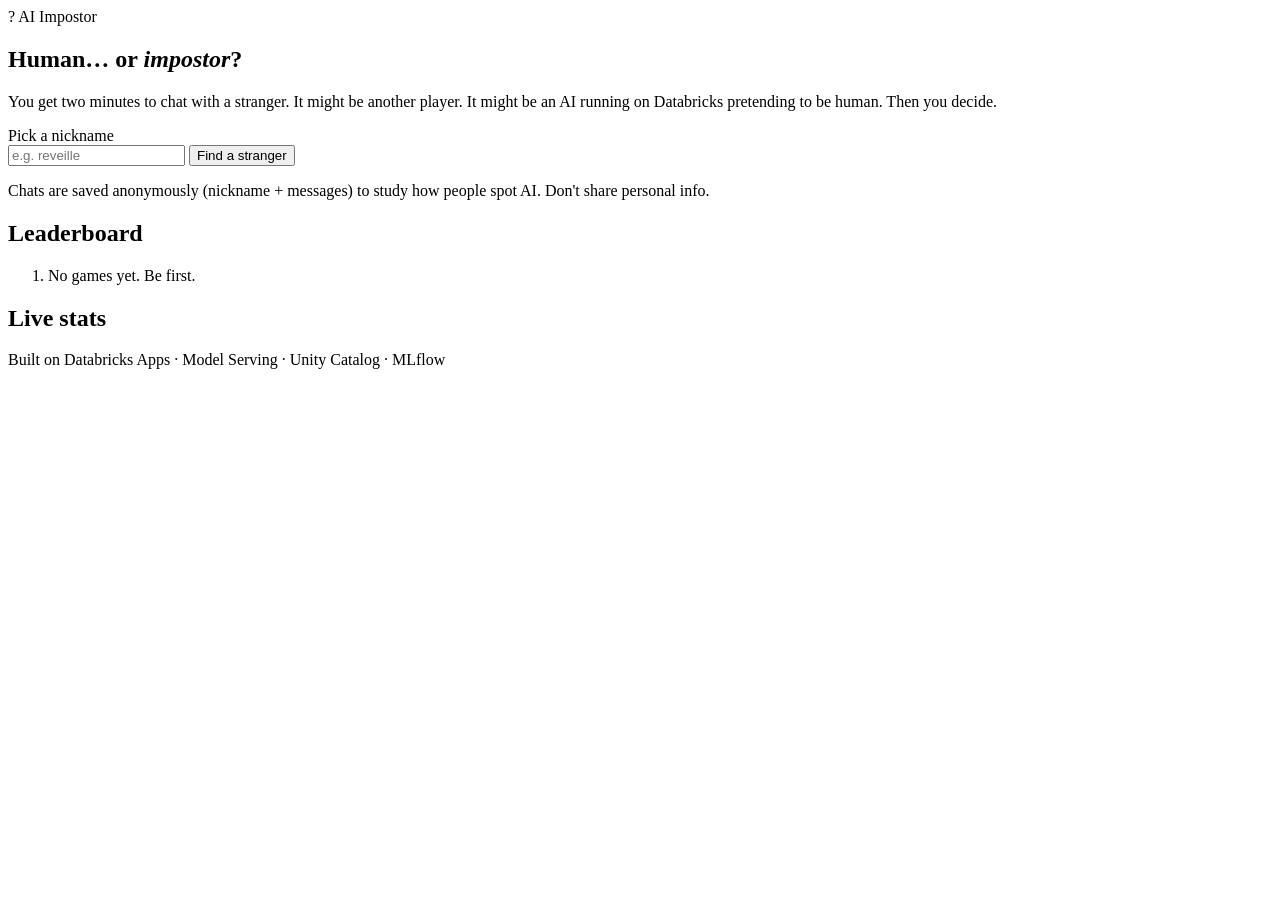
==== app/static/index.html @ b78a71f4 "feat: AI Impostor, a Turing-test chat game on Databricks Databricks App (FastAPI + chat UI) with mat" ====
<!doctype html>
<html lang="en">
<head>
  <meta charset="utf-8">
  <meta name="viewport" content="width=device-width, initial-scale=1">
  <title>AI Impostor</title>
  <link rel="stylesheet" href="/static/styles.css">
</head>
<body>
  <header class="topbar">
    <div class="brand"><span class="brand-mark" aria-hidden="true">?</span> AI Impostor</div>
    <div class="me" id="me" hidden></div>
  </header>

  <main>
    <!-- Lobby -->
    <section id="screen-lobby" class="screen">
      <div class="hero">
        <h1>Human… or <em>impostor</em>?</h1>
        <p>You get two minutes to chat with a stranger. It might be another player. It might be an AI
           running on Databricks pretending to be human. Then you decide.</p>
      </div>
      <form id="join-form" class="card join">
        <label for="nickname">Pick a nickname</label>
        <div class="row">
          <input id="nickname" maxlength="20" autocomplete="off" placeholder="e.g. reveille" required>
          <button type="submit" class="primary">Find a stranger</button>
        </div>
        <p class="hint" id="join-error" role="alert"></p>
        <p class="hint">Chats are saved anonymously (nickname + messages) to study how people spot AI. Don't share personal info.</p>
      </form>
      <div class="grid">
        <div class="card">
          <h2>Leaderboard</h2>
          <ol id="leaderboard" class="leaderboard"><li class="muted">No games yet. Be first.</li></ol>
        </div>
        <div class="card">
          <h2>Live stats</h2>
          <dl id="stats" class="stats"></dl>
          <p class="hint" id="runtime"></p>
        </div>
      </div>
    </section>

    <!-- Searching -->
    <section id="screen-search" class="screen" hidden>
      <div class="card center">
        <div class="pulse" aria-hidden="true"></div>
        <h2>Connecting you to a stranger…</h2>
        <p class="muted">Could be a person. Could be a machine.</p>
        <button id="cancel-search" class="ghost">Cancel</button>
      </div>
    </section>

    <!-- Chat + guess + result -->
    <section id="screen-game" class="screen" hidden>
      <div class="chat card">
        <div class="chat-head">
          <div><span class="dot" aria-hidden="true"></span> Stranger</div>
          <div class="timer" id="timer" aria-live="off">2:00</div>
        </div>
        <div class="progress"><div id="progress-bar"></div></div>
        <ol id="messages" class="messages" aria-live="polite"></ol>
        <form id="message-form" class="composer">
          <input id="message-input" maxlength="300" autocomplete="off" placeholder="Say something…" aria-label="Message">
          <button type="submit" class="primary">Send</button>
        </form>
        <div class="chat-foot">
          <span class="hint" id="chat-error" role="alert"></span>
          <button id="guess-early" class="link">I already know → guess now</button>
        </div>
      </div>

      <div id="guess-panel" class="card guess" hidden>
        <h2 id="guess-title">Time's up. Who were you talking to?</h2>
        <div class="choices">
          <button class="choice human" data-guess="human"><span class="emoji" aria-hidden="true">🧑</span>A human</button>
          <button class="choice ai" data-guess="ai"><span class="emoji" aria-hidden="true">🤖</span>An AI</button>
        </div>
      </div>

      <div id="result-panel" class="card result" hidden>
        <div id="result-badge" class="badge"></div>
        <h2 id="result-title"></h2>
        <p id="result-detail" class="muted"></p>
        <p id="result-points" class="points"></p>
        <div class="row center-row">
          <button id="play-again" class="primary">Play again</button>
          <button id="back-lobby" class="ghost">Lobby</button>
        </div>
      </div>
    </section>
  </main>

  <footer class="foot">Built on Databricks Apps · Model Serving · Unity Catalog · MLflow</footer>
  <script src="/static/app.js"></script>
</body>
</html>
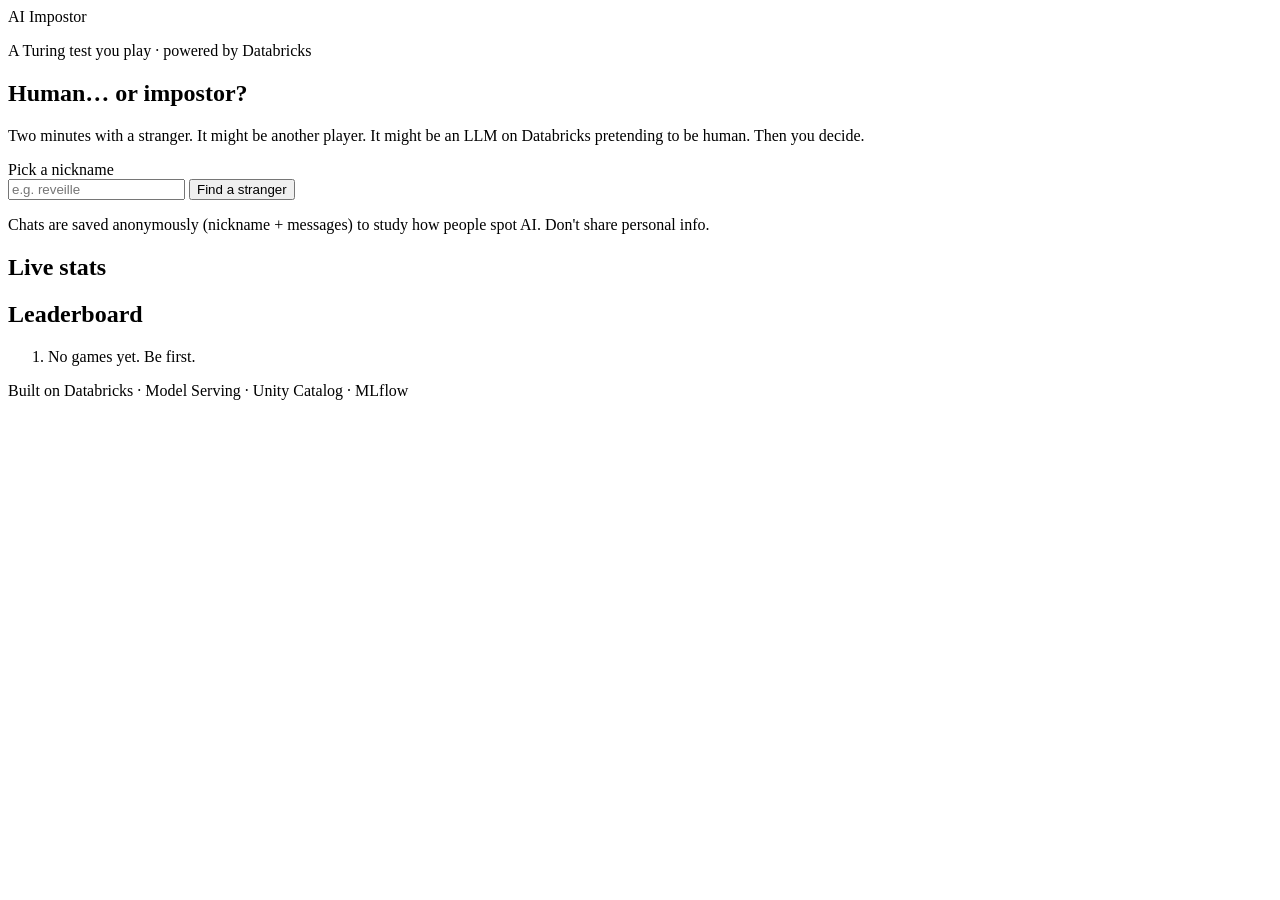
==== commit 128f6f4b: "style: restyle game and site in the Gilded Ace theme Match the TAMU Datathon casino dashboard: warm " ====
--- a/app/static/index.html
+++ b/app/static/index.html
@@ -2,97 +2,115 @@
 <html lang="en">
 <head>
   <meta charset="utf-8">
-  <meta name="viewport" content="width=device-width, initial-scale=1">
+  <meta name="viewport" content="width=device-width, initial-scale=1, viewport-fit=cover">
   <title>AI Impostor</title>
-  <link rel="stylesheet" href="/static/styles.css">
+  <link rel="preconnect" href="https://fonts.googleapis.com">
+  <link rel="preconnect" href="https://fonts.gstatic.com" crossorigin>
+  <link href="https://fonts.googleapis.com/css2?family=Manrope:wght@300;400;500;600;700;800&family=JetBrains+Mono:wght@400;500&display=swap" rel="stylesheet">
+  <link rel="stylesheet" href="static/styles.css">
 </head>
 <body>
-  <header class="topbar">
-    <div class="brand"><span class="brand-mark" aria-hidden="true">?</span> AI Impostor</div>
-    <div class="me" id="me" hidden></div>
+  <header class="topbar gutter">
+    <div class="inner bar-row">
+      <span class="brand-pill"><span class="dot" aria-hidden="true"></span>AI Impostor</span>
+      <div class="me" id="me" hidden></div>
+    </div>
   </header>
 
-  <main>
-    <!-- Lobby -->
-    <section id="screen-lobby" class="screen">
-      <div class="hero">
-        <h1>Human… or <em>impostor</em>?</h1>
-        <p>You get two minutes to chat with a stranger. It might be another player. It might be an AI
-           running on Databricks pretending to be human. Then you decide.</p>
-      </div>
-      <form id="join-form" class="card join">
-        <label for="nickname">Pick a nickname</label>
-        <div class="row">
-          <input id="nickname" maxlength="20" autocomplete="off" placeholder="e.g. reveille" required>
-          <button type="submit" class="primary">Find a stranger</button>
+  <main class="gutter">
+    <div class="inner">
+      <!-- Lobby -->
+      <section id="screen-lobby" class="screen" aria-labelledby="lobby-title">
+        <div class="hero">
+          <p class="eyebrow">A Turing test you play · powered by Databricks</p>
+          <h1 id="lobby-title">Human… or <span class="mark">impostor?</span></h1>
+          <p class="lede">Two minutes with a stranger. It might be another player. It might be an LLM on Databricks
+            pretending to be human. Then you decide.</p>
         </div>
-        <p class="hint" id="join-error" role="alert"></p>
-        <p class="hint">Chats are saved anonymously (nickname + messages) to study how people spot AI. Don't share personal info.</p>
-      </form>
-      <div class="grid">
-        <div class="card">
-          <h2>Leaderboard</h2>
-          <ol id="leaderboard" class="leaderboard"><li class="muted">No games yet. Be first.</li></ol>
+
+        <div class="lobby-grid">
+          <form id="join-form" class="card join">
+            <label for="nickname" class="eyebrow">Pick a nickname</label>
+            <div class="row">
+              <input id="nickname" maxlength="20" autocomplete="off" placeholder="e.g. reveille" required>
+              <button type="submit" class="btn yellow">Find a stranger</button>
+            </div>
+            <p class="hint wake" id="server-status" role="status" hidden>
+              <span class="spinner" aria-hidden="true"></span>Waking up the game server… this can take up to a minute on the first visit.
+            </p>
+            <p class="hint error" id="join-error" role="alert"></p>
+            <p class="hint">Chats are saved anonymously (nickname + messages) to study how people spot AI. Don't share personal info.</p>
+          </form>
+
+          <div class="card dark stats-card">
+            <h2 class="eyebrow">Live stats</h2>
+            <div id="stats" class="kpis"></div>
+            <p class="hint" id="runtime"></p>
+          </div>
+
+          <div class="card board-card">
+            <h2 class="eyebrow">Leaderboard</h2>
+            <ol id="leaderboard" class="leaderboard"><li class="muted">No games yet. Be first.</li></ol>
+          </div>
         </div>
-        <div class="card">
-          <h2>Live stats</h2>
-          <dl id="stats" class="stats"></dl>
-          <p class="hint" id="runtime"></p>
+      </section>
+
+      <!-- Searching -->
+      <section id="screen-search" class="screen" hidden>
+        <div class="card center search">
+          <div class="pulse" aria-hidden="true"></div>
+          <h2>Connecting you to a stranger…</h2>
+          <p class="muted">Could be a person. Could be a machine.</p>
+          <button id="cancel-search" class="btn">Cancel</button>
         </div>
-      </div>
-    </section>
+      </section>
 
-    <!-- Searching -->
-    <section id="screen-search" class="screen" hidden>
-      <div class="card center">
-        <div class="pulse" aria-hidden="true"></div>
-        <h2>Connecting you to a stranger…</h2>
-        <p class="muted">Could be a person. Could be a machine.</p>
-        <button id="cancel-search" class="ghost">Cancel</button>
-      </div>
-    </section>
+      <!-- Chat + guess + result -->
+      <section id="screen-game" class="screen game" hidden>
+        <div class="chat card">
+          <div class="chat-head">
+            <div class="who"><span class="live" aria-hidden="true"></span>Stranger</div>
+            <div class="timer num" id="timer" aria-live="off">2:00</div>
+          </div>
+          <div class="progress"><div id="progress-bar"></div></div>
+          <ol id="messages" class="messages" aria-live="polite"></ol>
+          <form id="message-form" class="composer">
+            <input id="message-input" maxlength="300" autocomplete="off" placeholder="Say something…" aria-label="Message">
+            <button type="submit" class="btn primary">Send</button>
+          </form>
+          <div class="chat-foot">
+            <span class="hint error" id="chat-error" role="alert"></span>
+            <button id="guess-early" class="btn link">I already know → guess now</button>
+          </div>
+        </div>
 
-    <!-- Chat + guess + result -->
-    <section id="screen-game" class="screen" hidden>
-      <div class="chat card">
-        <div class="chat-head">
-          <div><span class="dot" aria-hidden="true"></span> Stranger</div>
-          <div class="timer" id="timer" aria-live="off">2:00</div>
+        <div id="guess-panel" class="card guess" hidden>
+          <p class="eyebrow">Your verdict</p>
+          <h2 id="guess-title">Time's up. Who were you talking to?</h2>
+          <div class="choices">
+            <button class="choice human" data-guess="human"><span class="emoji" aria-hidden="true">🧑</span>A human</button>
+            <button class="choice ai" data-guess="ai"><span class="emoji" aria-hidden="true">🤖</span>An AI</button>
+          </div>
         </div>
-        <div class="progress"><div id="progress-bar"></div></div>
-        <ol id="messages" class="messages" aria-live="polite"></ol>
-        <form id="message-form" class="composer">
-          <input id="message-input" maxlength="300" autocomplete="off" placeholder="Say something…" aria-label="Message">
-          <button type="submit" class="primary">Send</button>
-        </form>
-        <div class="chat-foot">
-          <span class="hint" id="chat-error" role="alert"></span>
-          <button id="guess-early" class="link">I already know → guess now</button>
+
+        <div id="result-panel" class="card result" hidden>
+          <div id="result-badge" class="badge"></div>
+          <h2 id="result-title"></h2>
+          <p id="result-detail" class="muted"></p>
+          <p id="result-points" class="points num"></p>
+          <div class="row center-row">
+            <button id="play-again" class="btn yellow">Play again</button>
+            <button id="back-lobby" class="btn">Lobby</button>
+          </div>
         </div>
-      </div>
-
-      <div id="guess-panel" class="card guess" hidden>
-        <h2 id="guess-title">Time's up. Who were you talking to?</h2>
-        <div class="choices">
-          <button class="choice human" data-guess="human"><span class="emoji" aria-hidden="true">🧑</span>A human</button>
-          <button class="choice ai" data-guess="ai"><span class="emoji" aria-hidden="true">🤖</span>An AI</button>
-        </div>
-      </div>
-
-      <div id="result-panel" class="card result" hidden>
-        <div id="result-badge" class="badge"></div>
-        <h2 id="result-title"></h2>
-        <p id="result-detail" class="muted"></p>
-        <p id="result-points" class="points"></p>
-        <div class="row center-row">
-          <button id="play-again" class="primary">Play again</button>
-          <button id="back-lobby" class="ghost">Lobby</button>
-        </div>
-      </div>
-    </section>
+      </section>
+    </div>
   </main>
 
-  <footer class="foot">Built on Databricks Apps · Model Serving · Unity Catalog · MLflow</footer>
-  <script src="/static/app.js"></script>
+  <footer class="foot gutter">
+    <div class="inner">Built on Databricks · Model Serving · Unity Catalog · MLflow</div>
+  </footer>
+  <script src="static/config.js"></script>
+  <script src="static/app.js"></script>
 </body>
 </html>
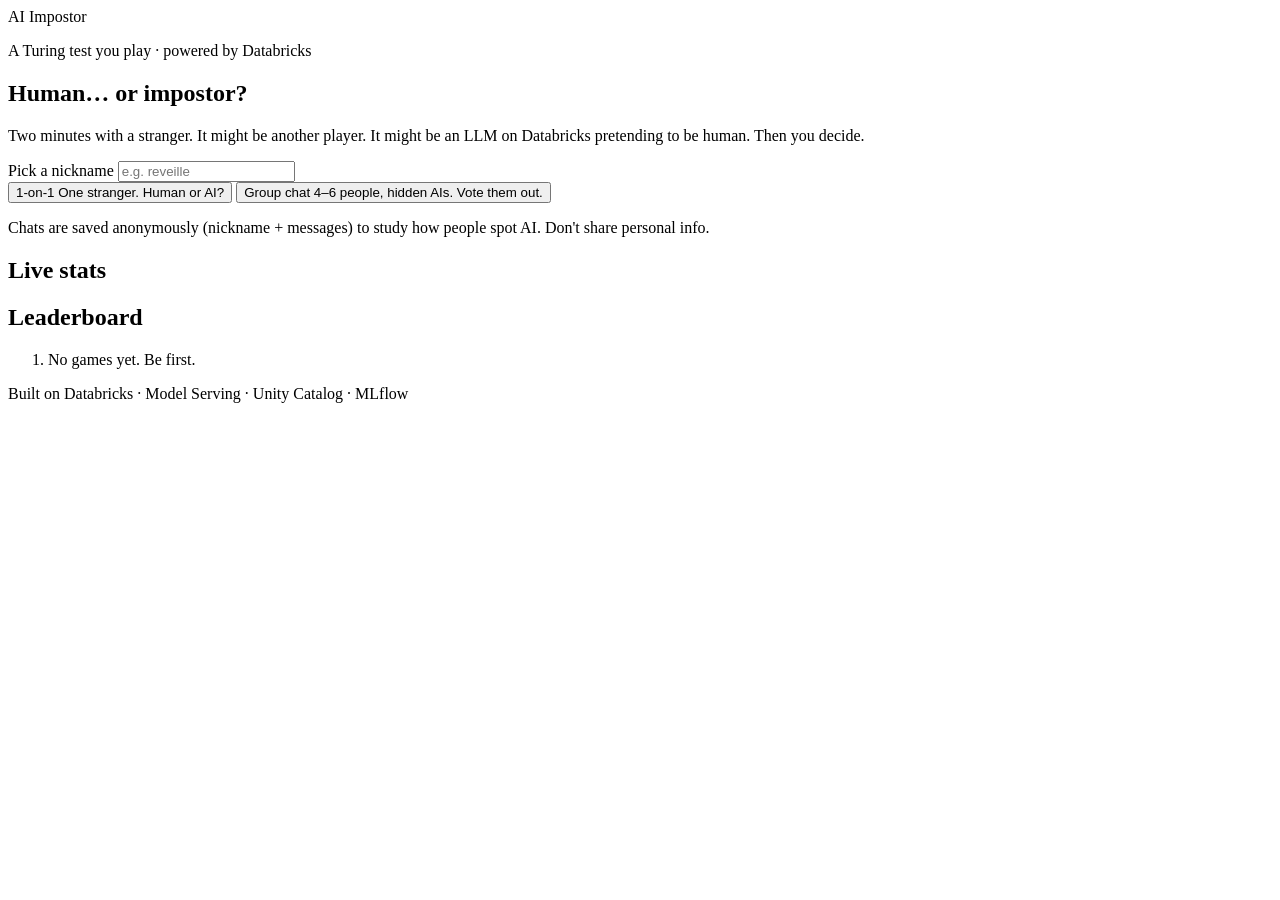
==== commit 00baf670: "feat: group chat mode with hidden AI impostors and a vote Rooms of 1-5 players plus 1-3 hidden AIs u" ====
--- a/app/static/index.html
+++ b/app/static/index.html
@@ -31,9 +31,16 @@
         <div class="lobby-grid">
           <form id="join-form" class="card join">
             <label for="nickname" class="eyebrow">Pick a nickname</label>
-            <div class="row">
-              <input id="nickname" maxlength="20" autocomplete="off" placeholder="e.g. reveille" required>
-              <button type="submit" class="btn yellow">Find a stranger</button>
+            <input id="nickname" maxlength="20" autocomplete="off" placeholder="e.g. reveille" required>
+            <div class="modes">
+              <button type="submit" class="mode-btn yellow">
+                <span class="mode-name">1-on-1</span>
+                <span class="mode-desc">One stranger. Human or AI?</span>
+              </button>
+              <button type="button" id="join-group" class="mode-btn dark">
+                <span class="mode-name">Group chat</span>
+                <span class="mode-desc">4–6 people, hidden AIs. Vote them out.</span>
+              </button>
             </div>
             <p class="hint wake" id="server-status" role="status" hidden>
               <span class="spinner" aria-hidden="true"></span>Waking up the game server… this can take up to a minute on the first visit.
@@ -59,8 +66,8 @@
       <section id="screen-search" class="screen" hidden>
         <div class="card center search">
           <div class="pulse" aria-hidden="true"></div>
-          <h2>Connecting you to a stranger…</h2>
-          <p class="muted">Could be a person. Could be a machine.</p>
+          <h2 id="search-title">Connecting you to a stranger…</h2>
+          <p class="muted" id="search-sub">Could be a person. Could be a machine.</p>
           <button id="cancel-search" class="btn">Cancel</button>
         </div>
       </section>
@@ -104,6 +111,47 @@
           </div>
         </div>
       </section>
+
+      <!-- Group chat: room + vote + reveal -->
+      <section id="screen-room" class="screen room" hidden>
+        <div class="chat card room-chat">
+          <div class="chat-head">
+            <div class="who"><span class="live" aria-hidden="true"></span>Group chat</div>
+            <div class="timer num" id="room-timer" aria-live="off">3:00</div>
+          </div>
+          <div class="progress"><div id="room-progress"></div></div>
+          <ul class="members" id="room-members" aria-label="People in this chat"></ul>
+          <ol id="room-messages" class="messages" aria-live="polite"></ol>
+          <form id="room-form" class="composer">
+            <input id="room-input" maxlength="300" autocomplete="off" placeholder="Say something to the group…" aria-label="Message">
+            <button type="submit" class="btn primary">Send</button>
+          </form>
+          <div class="chat-foot">
+            <span class="hint error" id="room-error" role="alert"></span>
+            <span class="hint">Some of these people are AIs. You'll vote when the timer ends.</span>
+          </div>
+        </div>
+
+        <form id="vote-panel" class="card vote" hidden>
+          <p class="eyebrow">The vote · <span id="vote-timer" class="num">0:45</span> left</p>
+          <h2>Who's the impostor?</h2>
+          <p class="muted">Mark everyone. There could be one AI or several.</p>
+          <ol class="ballot" id="ballot"></ol>
+          <p class="hint error" id="vote-error" role="alert"></p>
+          <button type="submit" class="btn yellow" id="vote-submit" disabled>Lock in my votes</button>
+        </form>
+
+        <div id="room-result" class="card result room-result" hidden>
+          <p class="eyebrow">The reveal</p>
+          <h2 id="room-result-title"></h2>
+          <p id="room-result-points" class="points num"></p>
+          <ol class="reveal-list" id="reveal-list"></ol>
+          <div class="row center-row">
+            <button id="room-again" class="btn yellow">New group</button>
+            <button id="room-lobby" class="btn">Lobby</button>
+          </div>
+        </div>
+      </section>
     </div>
   </main>
 
@@ -112,5 +160,6 @@
   </footer>
   <script src="static/config.js"></script>
   <script src="static/app.js"></script>
+  <script src="static/group.js"></script>
 </body>
 </html>
